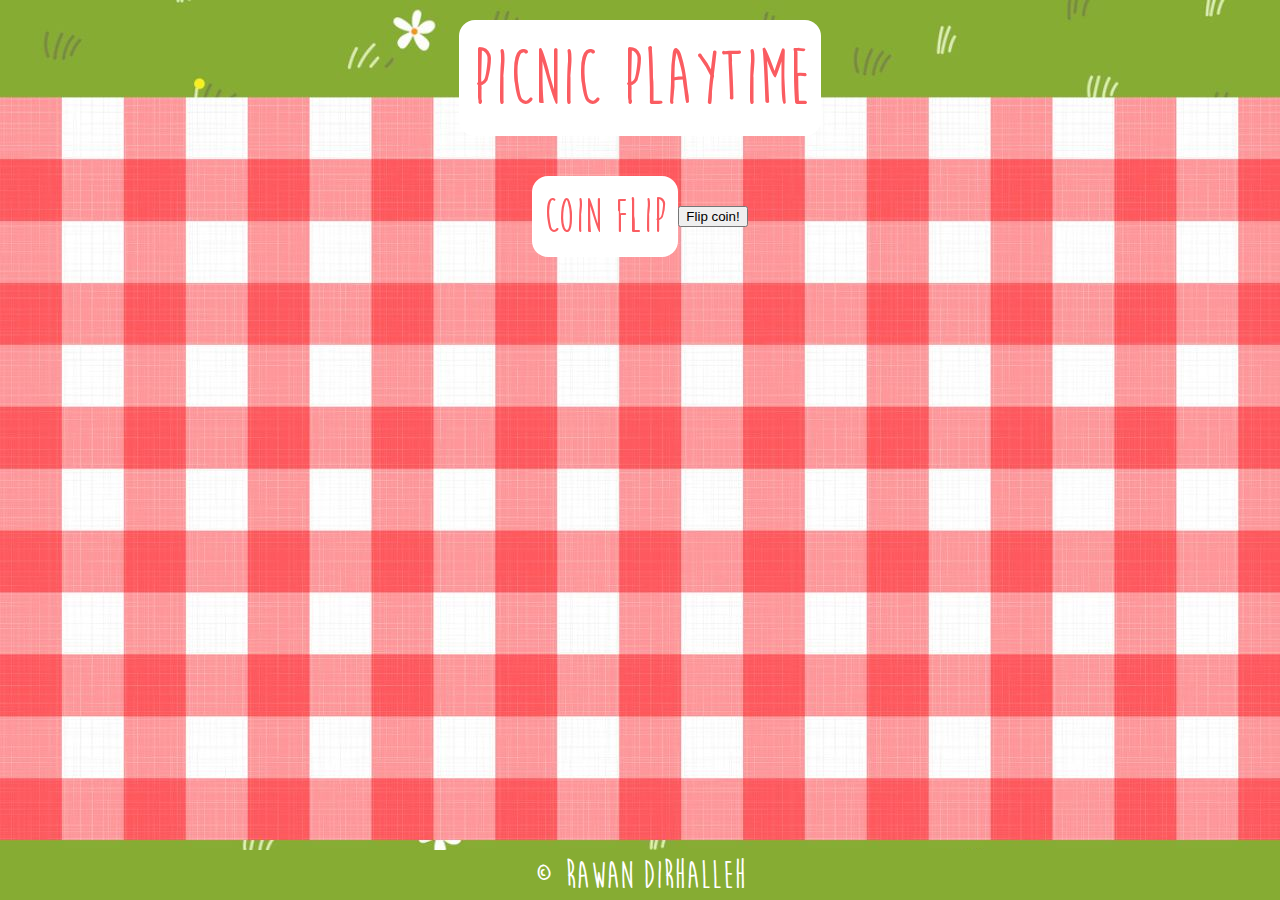
==== Coin_Flip.html @ e82d455c "first commit" ====
<!DOCTYPE html>
<html lang="en">
    <head>
        <meta charset="UTF-8">
        <meta name="viewport" content="width=device-width, initial-scale=1.0">
        <title>Tic Tac Toe</title>
        <link rel="stylesheet" href="style.css">
    </head>
    <body>
        <div id="PicnicTitle">
            <header>
                <a href="" id="homeLink">
                    <h1 class="siteTitle" alt="Picnic Playtime" title="Picnic Playtime"> Picnic Playtime </h1>
                </a>
            </header>
        </div>

        <!-- Grass with flowers image by Annandistock found on iStock (https://www.istockphoto.com/vector/lawn-grass-seamless-in-summer-vector-cartoon-nature-green-field-texture-cute-meadow-gm1365764072-436522086)-->
        <!-- Picnic blanket image by chaluk found on iStock (https://www.istockphoto.com/vector/vector-linen-gingham-checkered-blanket-tablecloth-seamless-white-red-cloth-table-gm932132866-255483648)-->
        <img src="img/Background2.jpg" alt="Grass and Picnic Blanket" class = HomeBackground>

        <main>
            <div id="Coin_Flip" class="gameSection">
                <h2> Coin Flip </h2>
                <button id="CoinFlipButton"> Flip coin! </button>
            </div>
        </main>

    </body>
    <footer>
        <p>
            &copy; Rawan Dirhalleh
        </p>
    </footer>
    <script src="CoinFlip_script.js"></script>
</body>
</html>
---- style.css ----
@font-face {
    font-family: 'MoonFlowerBold';
    src: url('font/MoonFlowerBold-MVppp.ttf') format('truetype');
    font-weight: bold;
}

body, html {
    display: flex;
    flex-direction: column;
    justify-content: flex-start;
    align-items: center;
    height: 100%;
    margin: 0;
    padding: 0;
    overflow: hidden;
}

.HomeBackground {
    background-size: cover;
    background-position: center;
    position: fixed;
    top: 0;
    left: 0;
    right: 0;
    bottom: 0;
    z-index: -1;
}

.siteTitle {               
    font-size: 80px;
    font-family: 'MoonFlowerBold';
    text-align: center;
    background-color: white;
    color: #fa5c61;
    font-weight: 200;
    z-index: 10;
    border-radius: 16px;
    width: fit-content;
    padding: 12px;
    margin: 20px auto;
    max-width: 100%;
    display: block;
}


.icons {
    display: grid;
    grid-template-columns: repeat(2, 1fr);
    gap: 20px;
    justify-content: center;
    align-items: center;
    width: 100%;
    margin: 0 auto;
    padding: 20px;
    z-index: 3;
    box-sizing: border-box;
}

.iconObject {
    display: flex;
    flex-direction: column;
    justify-content: center;
    align-items: center;
    background-color: white;
    border-radius: 16px;
    max-width: 240px;
    margin: 20px;
    padding: 20px;
    box-sizing: border-box;
    z-index: 5;
    transition: transform 0.3s;
}

.iconObject a {
    display:flex;
    justify-content: center;   
}

.icons img {
    width: 50%;
    margin: auto;
}

.iconObject:hover {
    transform: scale(1.1);
}

p {
    color: #fa5c61;
    font-family: 'MoonFlowerBold';
    font-size: 40px;
    margin-bottom: 10px;
}

a, a:hover, a:active, a:visited {
    color: white;
}

footer {
    font-size: 5px;
    text-align: center;          
    background-color: #86ac33; 
    color: white;                
    width: 100%;     
    height: 50px;            
    position: fixed;           
    bottom: 0px;   
    line-height: 50px;           
}

footer p {
    color: white;
    margin: 0;
}

/* Tic Tac Toe */
#Tic_Tac_Toe {
    display: none;
}

#Tic_Tac_Toe:target {
    display: flex;
}

#Tic_Tac_Toe:target ~ .iconObject {
    display: none;
}

#Tic_Tac_Toe:target ~ #Coin_Flip {
    display: none;
}

#Tic_Tac_Toe:target ~ #Dice_Roll {
    display: none;
}

#Tic_Tac_Toe:target ~ #Flower_Chomp {
    display: none;
}

#TicTacToeBoard {
    display: flex;
    flex-direction: column;
    justify-content: center;
    align-items: center;
    width: 100%;
    max-width: 500px;
    aspect-ratio: 1;
    z-index: 2;
    margin-top: 50px;
    padding:20px;
    position: fixed;

}
.board {
    display: grid;
    grid-template-columns: repeat(3, 1fr); /* Creates a 3x3 grid */
    gap: 10px; /* Space between cells */
    margin: 20px auto; /* Centering the grid */
    max-width: 300px; /* Restricting the maximum width of the grid */
}

.cell {
    background-color: #fff;
    border: 2px solid #333;
    font-size: 48px;
    font-weight: bold;
    cursor: pointer;
    aspect-ratio: 1 / 1; /* Ensures that cells are square */
    display: flex;
    align-items: center;
    justify-content: center;
    height: 100px; /* Set a fixed height for better visual */
    color: #444; /* Default text color */
}

.label, #easy, #medium, #hard {
    margin: 10px 0;
    padding: 5px 10px;
    background-color: white;
    border-radius: 8px;
    width: auto;  
}

/* Initially hide all game sections */
.gameSection {
    display: none;
}

/* Display the section when it is targeted */
#Tic_Tac_Toe:target,
#Coin_Flip:target,
#Dice_Roll:target,
#Flower_Chomp:target {
    display: block;
}

/* Ensure that when one section is targeted, others are hidden */
#Tic_Tac_Toe:target ~ .gameSection:not(#Tic_Tac_Toe),
#Coin_Flip:target ~ .gameSection:not(#Coin_Flip),
#Dice_Roll:target ~ .gameSection:not(#Dice_Roll),
#Flower_Chomp:target ~ .gameSection:not(#Flower_Chomp) {
    display: none;
}

/* Hide icons when any game section is targeted */
#Tic_Tac_Toe:target ~ #homeIcons,
#Coin_Flip:target ~ #homeIcons,
#Dice_Roll:target ~ #homeIcons,
#Flower_Chomp:target ~ #homeIcons {
    display: none;
}

html, body {
    overflow: hidden;
    height: 100%;
    margin: 0; /* Ensure no default margin */
}

.gameSection {
    display: flex;
    justify-content: center;
    align-items: center;
    position: relative;
    z-index: 5;
}

#TicTacToeBoard {
    display: flex;
    flex-direction: column;
    justify-content: center;
    align-items: center;
    width: 100%;
    max-width: 300px; /* Corrected max width */
    aspect-ratio: 1;
    position: absolute; /* Changed from fixed to absolute */
    top: 50%; /* Center vertically */
    left: 50%; /* Center horizontally */
    transform: translate(-50%, -50%); /* Align center correctly */
    z-index: 2; /* Ensure it is above the background */
}

.gameSection:target {
    display: flex;
    justify-content: center;
    align-items: center;
    min-height: 100px; /* Ensure the section takes at least the height of the viewport */
    position: relative;
    z-index: 5; /* Emnsure it's above the background */
}

h2, #resultDisplay, #restartButton {
    font-family: 'MoonFlowerBold';
    color: #fa5c61;
    text-align: center;
    background-color: white;
    font-weight: 200;
    z-index: 10;
    border-radius: 16px;
    width: fit-content;
    padding: 12px;
    margin: 20px auto;
    max-width: 100%;
}

h2 {
    font-size: 50px;
    margin-top: 20px;
}

#resultDisplay, #restartButton {
    margin: 10px 0;
    padding: 5px 10px;
    background-color: white;
    border-radius: 8px;
    width: auto;
}

.cell:hover {
    background-color: #eaeaea; /* Hover effect for user understanding */
}

#resultDisplay {
    font-size: 24px;
    margin: 20px;
    z-index: 5;
}

/*--------DICE ROLL--------------*/
#Dice_Roll {
    font-family: 'MoonFlowerBold';
    display: flex;
    flex-direction: column;
    justify-content: center;
    align-items: center;
    height: 100vh;
    margin: 0;
}

#RollDiceButton {
    padding: 10px 20px;
    font-size: 16px;
    cursor: pointer;
    background-color: white;
    border: none;
    border-radius: 5px;
    position: absolute;
    top: 50%;
    left: 50%;
    transform: translate(-50%, -50%);

}

#RollDiceButton:hover {
    background-color: lightgrey;
}

#diceResult img {
    display: block;
    margin: auto;
}
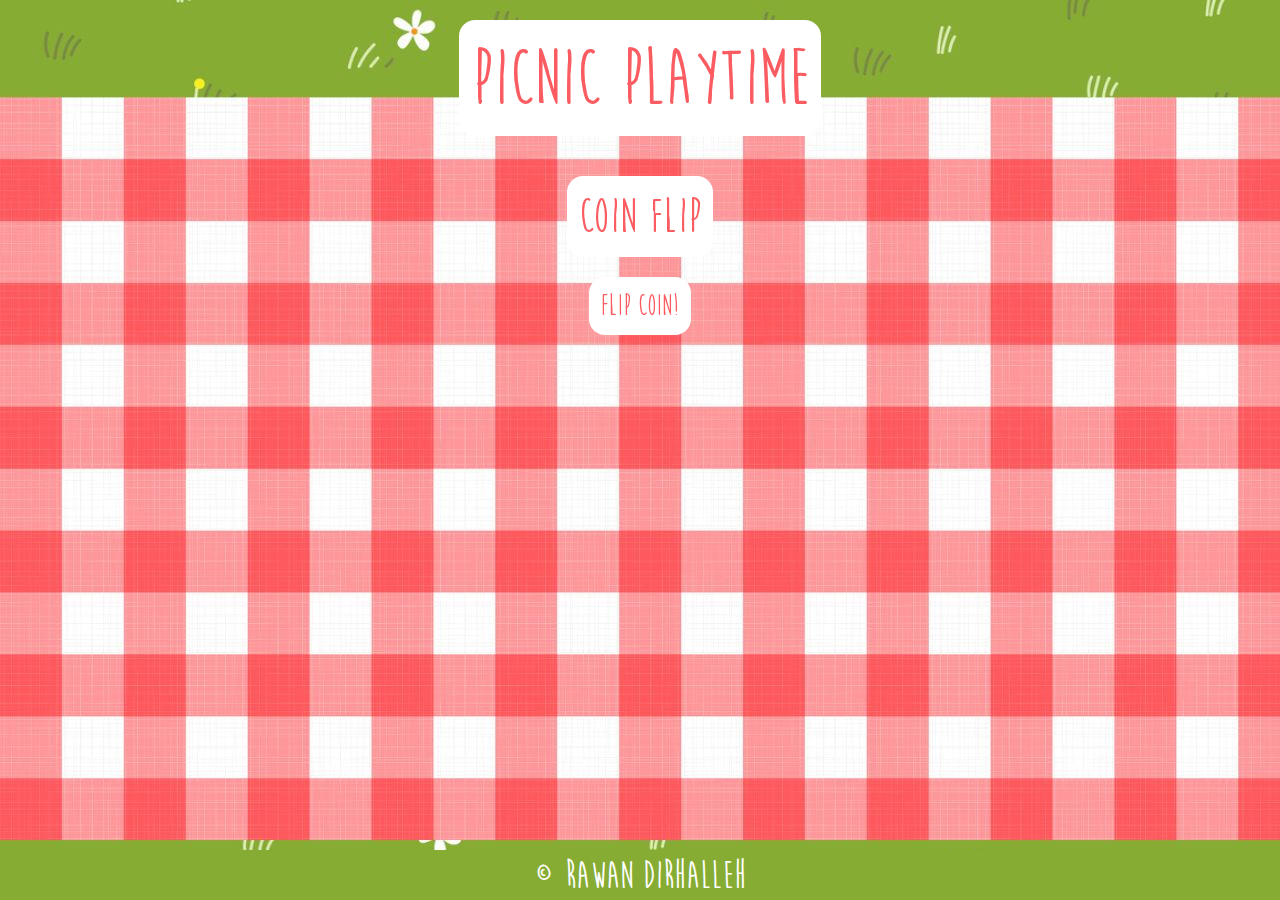
==== commit b4ce1b6d: "Final touches" ====
--- a/Coin_Flip.html
+++ b/Coin_Flip.html
@@ -9,7 +9,7 @@
     <body>
         <div id="PicnicTitle">
             <header>
-                <a href="" id="homeLink">
+                <a href="Home.html" id="homeLink">
                     <h1 class="siteTitle" alt="Picnic Playtime" title="Picnic Playtime"> Picnic Playtime </h1>
                 </a>
             </header>
@@ -21,12 +21,14 @@
 
         <main>
             <div id="Coin_Flip" class="gameSection">
-                <h2> Coin Flip </h2>
-                <button id="CoinFlipButton"> Flip coin! </button>
+                <div id="Coin_Flip" class="gameSection">
+                    <h2> Coin Flip </h2>
+                    <button id="FlipCoinButton">Flip coin!</button>
+                    <div id="coinResult"></div>
+                </div>
             </div>
         </main>
 
-    </body>
     <footer>
         <p>
             &copy; Rawan Dirhalleh
--- a/style.css
+++ b/style.css
@@ -39,7 +39,7 @@
     padding: 12px;
     margin: 20px auto;
     max-width: 100%;
-    display: block;
+    display: flex;
 }
 
 
@@ -114,8 +114,11 @@
 }
 
 /* Tic Tac Toe */
+/*This code is adapted from the Tic Tac Toe implementation by Professor Posnett. */
+
 #Tic_Tac_Toe {
-    display: none;
+    display: flex;
+    flex-direction: column;
 }
 
 #Tic_Tac_Toe:target {
@@ -123,19 +126,23 @@
 }
 
 #Tic_Tac_Toe:target ~ .iconObject {
-    display: none;
+    display: flex;
 }
 
 #Tic_Tac_Toe:target ~ #Coin_Flip {
-    display: none;
+    display: flex;
 }
 
 #Tic_Tac_Toe:target ~ #Dice_Roll {
-    display: none;
+    display: flex;
 }
 
 #Tic_Tac_Toe:target ~ #Flower_Chomp {
-    display: none;
+    display: flex;
+}
+
+#Tic_Tac_Toe footer {
+    font-size: 10px;
 }
 
 #TicTacToeBoard {
@@ -172,6 +179,16 @@
     justify-content: center;
     height: 100px; /* Set a fixed height for better visual */
     color: #444; /* Default text color */
+    position: relative;
+}
+
+.cellIcon {
+    position: absolute;
+    top: 50%;
+    left: 50%;
+    transform: translate(-50%, -50%);
+    max-width: 80%; 
+    max-height: 80%; 
 }
 
 .label, #easy, #medium, #hard {
@@ -192,7 +209,7 @@
 #Coin_Flip:target,
 #Dice_Roll:target,
 #Flower_Chomp:target {
-    display: block;
+    display: flex;
 }
 
 /* Ensure that when one section is targeted, others are hidden */
@@ -274,6 +291,12 @@
     background-color: white;
     border-radius: 8px;
     width: auto;
+    font-size: 30px;
+    border: none;
+}
+
+#restartButton:hover {
+    transform: scale(1.1);
 }
 
 .cell:hover {
@@ -293,29 +316,97 @@
     flex-direction: column;
     justify-content: center;
     align-items: center;
-    height: 100vh;
+    position: relative;
     margin: 0;
 }
 
 #RollDiceButton {
-    padding: 10px 20px;
-    font-size: 16px;
-    cursor: pointer;
-    background-color: white;
+    font-family: 'MoonFlowerBold';
+    color: #fa5c61;
+    font-size: 30px;
     border: none;
-    border-radius: 5px;
-    position: absolute;
-    top: 50%;
-    left: 50%;
-    transform: translate(-50%, -50%);
-
+    text-align: center;
+    background-color: white;
+    font-weight: 200;
+    z-index: 10;
+    border-radius: 16px;
+    width: fit-content;
+    padding: 12px;
+    margin: 0 auto;
+    max-width: 100%;
 }
 
 #RollDiceButton:hover {
-    background-color: lightgrey;
+    transform: scale(1.1);
 }
 
 #diceResult img {
-    display: block;
-    margin: auto;
+    display: flex;
+    margin: 100px;
+}
+
+/*--------FLOWER CHOMP--------------*/
+/* This code is adapted from the Snake Game implementation by Pleiterson.
+Original code repository: https://github.com/Pleiterson/snake-game-javascript
+License: MIT License (included in repository)*/
+#Flower_Chomp {
+    font-family: 'MoonFlowerBold';
+    display: flex;
+    flex-direction: column;
+    justify-content: center;
+    align-items: center;
+    position: relative;
+    margin: 0;
+}
+
+#Flower_Chomp p {
+    background: white;
+    font-size: 30px;
+    margin-top: -3px;
+}
+#snake {
+    height: 50vh;
+    width: 50vw;
+    display: flex;
+    justify-content: center;
+    align-items: center;
+    color: #fff;
+}
+
+/*--------COIN FLIP--------------*/
+#Coin_Flip {
+    font-family: 'MoonFlowerBold';
+    display: flex;
+    flex-direction: column;
+    justify-content: center;
+    align-items: center;
+    position: relative;
+    margin: 0;
+}
+
+#FlipCoinButton {
+    font-family: 'MoonFlowerBold';
+    color: #fa5c61;
+    font-size: 30px;
+    border: none;
+    text-align: center;
+    background-color: white;
+    font-weight: 200;
+    z-index: 10;
+    border-radius: 16px;
+    width: fit-content;
+    padding: 12px;
+    margin: 0 auto;
+    max-width: 100%;
+}
+
+#FlipCoinButton:hover {
+    transform: scale(1.1);
+}
+
+#coinResult img {
+    display: flex;
+    margin: 10px;
+    width: 450px;
+    height: 450px;
 }